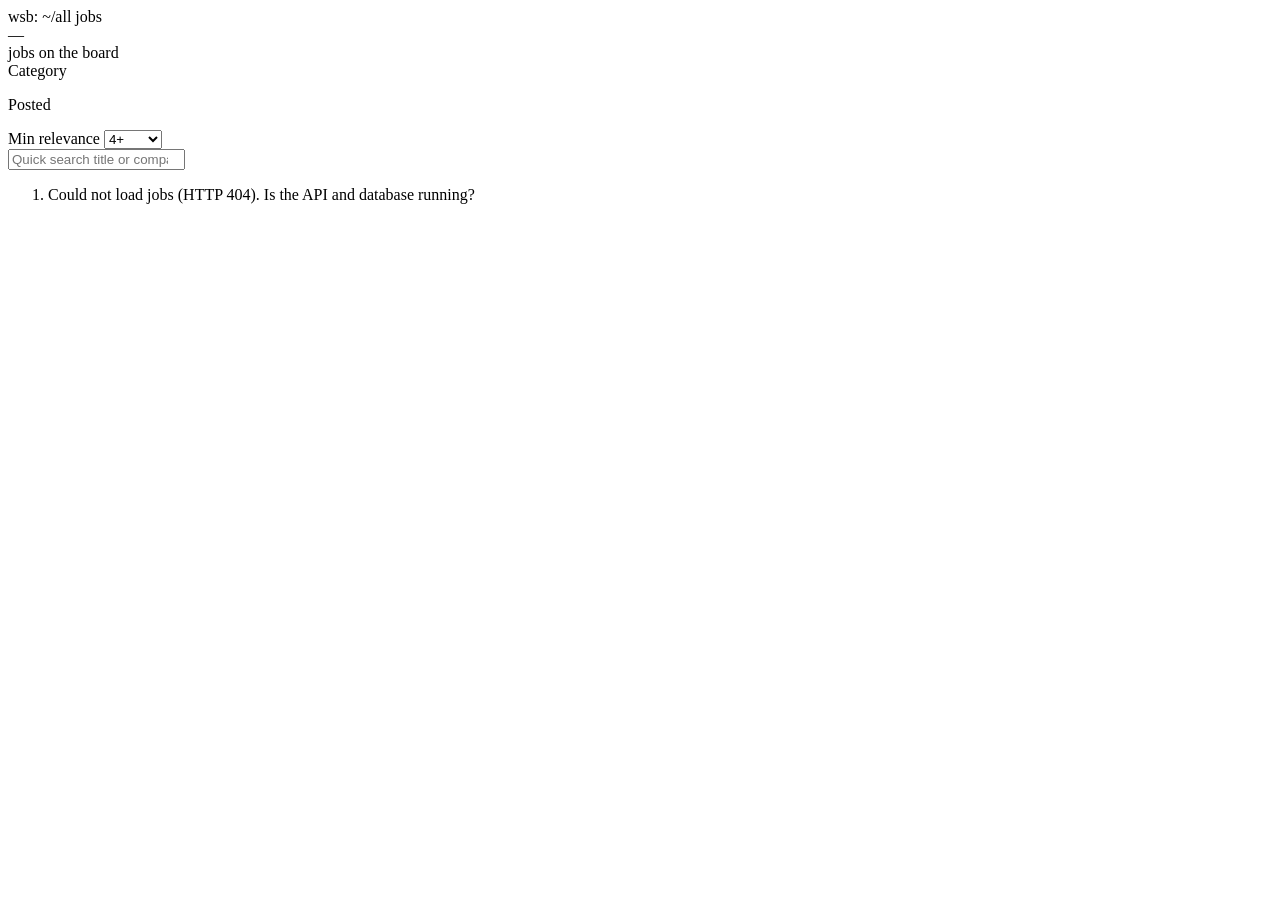
==== frontend/index.html @ 810e8086 "Add posted-date filter (today, yesterday, last 3/7/30 days) - /api/jobs takes posted=today|yesterday" ====
<!doctype html>
<html lang="en">
<head>
  <meta charset="utf-8">
  <meta name="viewport" content="width=device-width, initial-scale=1">
  <title>Werkstudent Board</title>
  <link rel="stylesheet" href="style.css">
</head>
<body>
  <header class="topbar">
    <span class="brand">wsb<span class="dim">:</span> <span class="path" id="path">~/all jobs</span></span>
  </header>

  <div class="layout">
    <aside class="sidebar">
      <div class="block">
        <div class="big" id="total">…</div>
        <div class="dim">jobs on the board</div>
      </div>

      <div class="block">
        <div class="label">Category</div>
        <ul class="cats" id="cats"></ul>
      </div>

      <div class="block">
        <div class="label">Posted</div>
        <ul class="cats" id="posted"></ul>
      </div>

      <div class="block">
        <label class="label" for="minrel">Min relevance</label>
        <select id="minrel">
          <option value="0">any</option>
          <option value="3">3+</option>
          <option value="4" selected>4+</option>
          <option value="5">5 only</option>
        </select>
      </div>
    </aside>

    <main class="main">
      <div class="panel-head">
        <input id="q" type="search" placeholder="Quick search title or company…" autocomplete="off">
        <span class="dim" id="count"></span>
      </div>
      <ol class="jobs" id="jobs"></ol>
      <button class="more" id="more" hidden>Load more</button>
    </main>
  </div>

  <script src="app.js"></script>
</body>
</html>
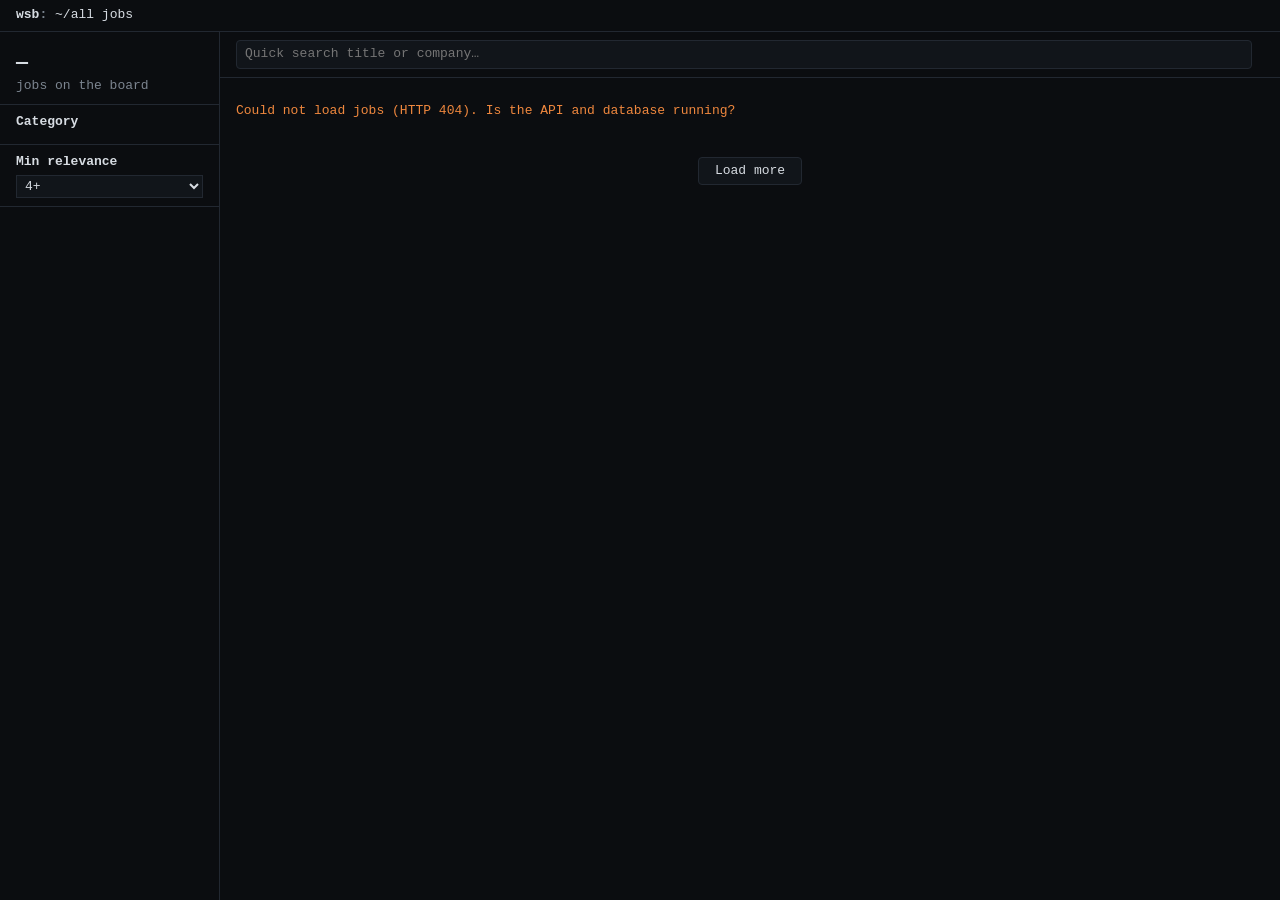
==== commit ea1863f6: "Add job board API and foorilla-style frontend - backend/app.py: FastAPI /api/jobs (filter, search, p" ====
--- a/frontend/index.html
+++ b/frontend/index.html
@@ -24,11 +24,6 @@
       </div>
 
       <div class="block">
-        <div class="label">Posted</div>
-        <ul class="cats" id="posted"></ul>
-      </div>
-
-      <div class="block">
         <label class="label" for="minrel">Min relevance</label>
         <select id="minrel">
           <option value="0">any</option>
--- a/frontend/style.css
+++ b/frontend/style.css
@@ -0,0 +1,106 @@
+:root {
+  --bg: #0b0d10;
+  --panel: #11151a;
+  --line: #222831;
+  --text: #d7dce2;
+  --dim: #7c8590;
+  --link: #e8edf2;
+  --accent: #e3b341;   /* tags, like foorilla's [MI] */
+  --green: #56d364;
+  --red: #f0883e;
+  --blue: #79c0ff;
+  --sel: #1f6feb;
+  --mono: ui-monospace, "SF Mono", Menlo, Consolas, "Liberation Mono", monospace;
+}
+
+* { box-sizing: border-box; }
+html, body { margin: 0; }
+body {
+  background: var(--bg);
+  color: var(--text);
+  font: 13px/1.45 var(--mono);
+}
+a { color: var(--link); text-decoration: none; }
+a:hover { text-decoration: underline; }
+.dim { color: var(--dim); }
+
+.topbar {
+  display: flex; justify-content: space-between; align-items: center;
+  padding: 6px 16px;
+  border-bottom: 1px solid var(--line);
+}
+.brand { font-weight: 700; }
+.path { font-weight: 400; }
+
+.layout {
+  display: grid;
+  grid-template-columns: 220px minmax(0, 1fr);
+  min-height: calc(100vh - 32px);
+}
+
+/* ---- sidebar ---- */
+.sidebar { border-right: 1px solid var(--line); padding: 8px 0; }
+.block { padding: 8px 16px; border-bottom: 1px solid var(--line); }
+.big { font-size: 20px; font-weight: 700; }
+.label { display: block; font-weight: 700; margin-bottom: 4px; }
+.cats { list-style: none; margin: 0; padding: 0; }
+.cats button {
+  all: unset; cursor: pointer;
+  display: flex; justify-content: space-between; width: 100%;
+  padding: 2px 4px; margin: 0 -4px;
+}
+.cats button:hover { background: var(--panel); }
+.cats button[aria-pressed="true"] { background: var(--sel); color: #fff; }
+.cats .n { color: var(--dim); }
+.cats button[aria-pressed="true"] .n { color: #dbe9ff; }
+select {
+  font: inherit; color: var(--text); background: var(--panel);
+  border: 1px solid var(--line); padding: 2px 4px; width: 100%;
+}
+
+/* ---- job list ---- */
+.main { min-width: 0; }
+.panel-head {
+  display: flex; gap: 12px; align-items: center;
+  padding: 8px 16px; border-bottom: 1px solid var(--line);
+  position: sticky; top: 0; background: var(--bg);
+}
+#q {
+  flex: 1; min-width: 0;
+  font: inherit; color: var(--text); background: var(--panel);
+  border: 1px solid var(--line); border-radius: 4px; padding: 4px 8px;
+}
+#q:focus { outline: 1px solid var(--sel); }
+
+.jobs { list-style: none; margin: 0; padding: 0; }
+.job { padding: 4px 16px; border-bottom: 1px solid var(--line); }
+.job:hover { background: var(--panel); }
+.row { display: flex; justify-content: space-between; gap: 12px; }
+.row > :first-child { min-width: 0; overflow: hidden; text-overflow: ellipsis; white-space: nowrap; }
+.row > :last-child { flex-shrink: 0; text-align: right; }
+.title { font-weight: 700; }
+.tag { color: var(--accent); }
+.tag.en { color: var(--green); }
+.tag.de { color: var(--red); }
+.tag.dim { color: var(--dim); }
+.company { color: var(--blue); }
+.rel { color: var(--accent); letter-spacing: -1px; }
+
+.empty, .error { padding: 24px 16px; color: var(--dim); }
+.error { color: var(--red); }
+
+.more {
+  display: block; margin: 12px auto; cursor: pointer;
+  font: inherit; color: var(--text); background: var(--panel);
+  border: 1px solid var(--line); border-radius: 4px; padding: 4px 16px;
+}
+.more:hover { border-color: var(--dim); }
+
+@media (max-width: 720px) {
+  .layout { grid-template-columns: 1fr; }
+  .sidebar { border-right: 0; border-bottom: 1px solid var(--line); display: flex; flex-wrap: wrap; }
+  .block { flex: 1 1 160px; border-bottom: 0; }
+  .row > :last-child { display: none; }  /* hide right column on phones */
+  .job .loc-mobile { display: inline; }
+}
+.loc-mobile { display: none; }
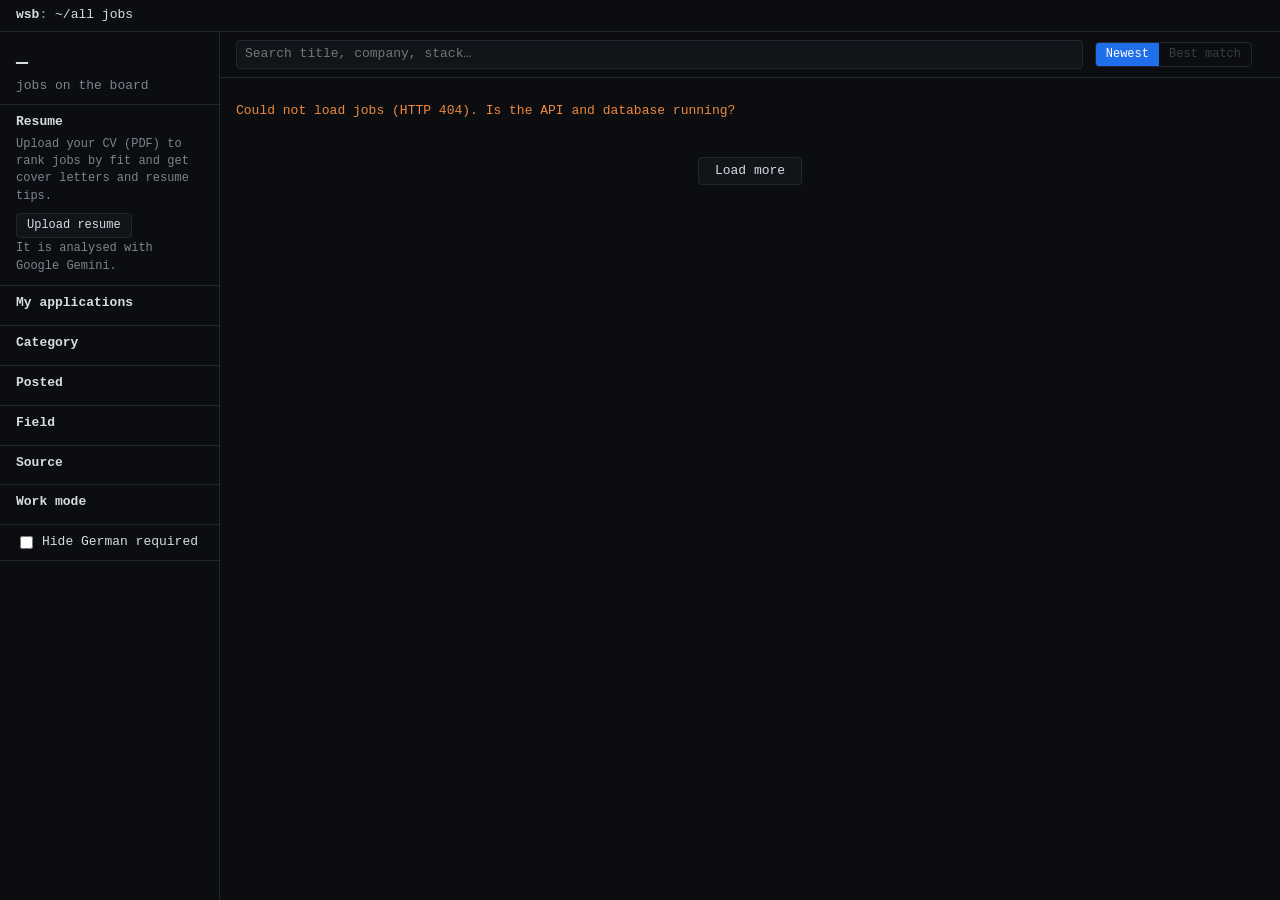
==== commit 4820f85d: "Add resume matching, cover letters, resume tips and an application tracker - upload a CV (PDF): Gemi" ====
--- a/frontend/index.html
+++ b/frontend/index.html
@@ -18,25 +18,54 @@
         <div class="dim">jobs on the board</div>
       </div>
 
-      <div class="block">
-        <div class="label">Category</div>
-        <ul class="cats" id="cats"></ul>
+      <div class="block" id="resume-block">
+        <div class="label">Resume</div>
+        <div id="resume"></div>
+        <input type="file" id="resume-file" accept=".pdf,.txt,.md" hidden>
       </div>
 
       <div class="block">
-        <label class="label" for="minrel">Min relevance</label>
-        <select id="minrel">
-          <option value="0">any</option>
-          <option value="3">3+</option>
-          <option value="4" selected>4+</option>
-          <option value="5">5 only</option>
-        </select>
+        <div class="label">My applications</div>
+        <ul class="cats" id="status"></ul>
+      </div>
+
+      <div class="block">
+        <div class="label">Category</div>
+        <ul class="cats" id="category"></ul>
+      </div>
+
+      <div class="block">
+        <div class="label">Posted</div>
+        <ul class="cats" id="posted"></ul>
+      </div>
+
+      <div class="block">
+        <div class="label">Field</div>
+        <ul class="cats" id="field"></ul>
+      </div>
+
+      <div class="block">
+        <div class="label">Source</div>
+        <ul class="cats" id="site"></ul>
+      </div>
+
+      <div class="block">
+        <div class="label">Work mode</div>
+        <ul class="cats" id="work_mode"></ul>
+      </div>
+
+      <div class="block">
+        <label class="check"><input type="checkbox" id="english"> Hide German required</label>
       </div>
     </aside>
 
     <main class="main">
       <div class="panel-head">
-        <input id="q" type="search" placeholder="Quick search title or company…" autocomplete="off">
+        <input id="q" type="search" placeholder="Search title, company, stack…" autocomplete="off">
+        <span class="sort" role="group" aria-label="Sort">
+          <button data-sort="newest" aria-pressed="true">Newest</button>
+          <button data-sort="match" aria-pressed="false" title="Upload your resume to rank jobs">Best match</button>
+        </span>
         <span class="dim" id="count"></span>
       </div>
       <ol class="jobs" id="jobs"></ol>
@@ -44,6 +73,15 @@
     </main>
   </div>
 
+  <div class="backdrop" id="backdrop" hidden></div>
+  <aside class="drawer" id="drawer" hidden aria-label="Job details">
+    <div class="drawer-head">
+      <span class="dim">~/job</span>
+      <button class="icon" id="drawer-close" aria-label="Close">✕</button>
+    </div>
+    <div class="drawer-body" id="drawer-body"></div>
+  </aside>
+
   <script src="app.js"></script>
 </body>
 </html>
--- a/frontend/style.css
+++ b/frontend/style.css
@@ -9,6 +9,7 @@
   --green: #56d364;
   --red: #f0883e;
   --blue: #79c0ff;
+  --purple: #d2a8ff;
   --sel: #1f6feb;
   --mono: ui-monospace, "SF Mono", Menlo, Consolas, "Liberation Mono", monospace;
 }
@@ -57,6 +58,7 @@
   font: inherit; color: var(--text); background: var(--panel);
   border: 1px solid var(--line); padding: 2px 4px; width: 100%;
 }
+.check { display: flex; gap: 6px; align-items: center; cursor: pointer; }
 
 /* ---- job list ---- */
 .main { min-width: 0; }
@@ -83,8 +85,20 @@
 .tag.en { color: var(--green); }
 .tag.de { color: var(--red); }
 .tag.dim { color: var(--dim); }
+.tag.mode { color: var(--purple); }
 .company { color: var(--blue); }
-.rel { color: var(--accent); letter-spacing: -1px; }
+.detail { font-size: 12px; }
+/* the detail line has a single child, which would otherwise also get the "last child: don't shrink" rule
+   and stretch the page to the full width of the summary */
+.row.detail > span { flex-shrink: 1; text-align: left; }
+.chip {
+  display: inline-block; margin-right: 4px; padding: 0 5px;
+  border: 1px solid var(--line); border-radius: 3px; color: var(--text);
+}
+
+/* application tracker */
+select.status { width: auto; padding: 0 2px; font-size: 12px; color: var(--dim); cursor: pointer; }
+select.status.on { color: #fff; border-color: var(--sel); background: var(--sel); }
 
 .empty, .error { padding: 24px 16px; color: var(--dim); }
 .error { color: var(--red); }
@@ -96,11 +110,78 @@
 }
 .more:hover { border-color: var(--dim); }
 
+/* ---- small shared bits ---- */
+.small { font-size: 12px; margin: 2px 0; }
+.error-text { color: var(--red); }
+.chips { margin: 4px 0; }
+.btn-row { display: inline-flex; flex-wrap: wrap; gap: 6px; align-items: center; margin-top: 6px; }
+.btn {
+  font: inherit; font-size: 12px; color: var(--text); background: var(--panel); cursor: pointer;
+  border: 1px solid var(--line); border-radius: 4px; padding: 3px 10px; text-decoration: none; display: inline-block;
+}
+.btn:hover:not(:disabled) { border-color: var(--dim); text-decoration: none; }
+.btn:disabled { opacity: .45; cursor: not-allowed; }
+.btn.primary { background: var(--sel); border-color: var(--sel); color: #fff; }
+.btn.ghost { background: none; }
+#resume .btn { margin-top: 6px; }
+
+/* match badge */
+.match { font-size: 12px; font-weight: 700; padding: 0 5px; border-radius: 3px; }
+.match.hi { color: #0b0d10; background: var(--green); }
+.match.mid { color: #0b0d10; background: var(--accent); }
+.match.lo { color: var(--dim); border: 1px solid var(--line); }
+.ext { color: var(--dim); margin-left: 4px; }
+
+/* sort toggle */
+.sort { display: inline-flex; border: 1px solid var(--line); border-radius: 4px; overflow: hidden; flex-shrink: 0; }
+.sort button { all: unset; cursor: pointer; padding: 3px 10px; font-size: 12px; color: var(--dim); }
+.sort button[aria-pressed="true"] { background: var(--sel); color: #fff; }
+.sort button:disabled { opacity: .4; cursor: not-allowed; }
+
+/* ---- detail panel ---- */
+.backdrop { position: fixed; inset: 0; background: rgba(0, 0, 0, .5); z-index: 10; }
+.drawer {
+  position: fixed; top: 0; right: 0; bottom: 0; width: min(720px, 100%); z-index: 11;
+  background: var(--bg); border-left: 1px solid var(--line); display: flex; flex-direction: column;
+}
+.drawer[hidden], .backdrop[hidden] { display: none; }
+body.drawer-open { overflow: hidden; }
+.drawer-head {
+  display: flex; justify-content: space-between; align-items: center;
+  padding: 6px 16px; border-bottom: 1px solid var(--line);
+}
+.icon { all: unset; cursor: pointer; color: var(--dim); padding: 2px 6px; }
+.icon:hover { color: var(--text); }
+.drawer-body { overflow-y: auto; padding: 12px 16px 32px; }
+.d-title { font-size: 16px; margin: 0 0 6px; }
+.d-meta { margin-bottom: 8px; }
+.d-actions { display: flex; flex-wrap: wrap; gap: 8px; align-items: center; margin: 8px 0; }
+.d-actions select.status { font-size: 12px; padding: 3px 4px; }
+.d-summary { margin: 8px 0; }
+.d-section { border-top: 1px solid var(--line); margin-top: 14px; padding-top: 10px; }
+.d-section-head { display: flex; justify-content: space-between; align-items: center; gap: 8px; flex-wrap: wrap; }
+.d-section h3 { font-size: 13px; margin: 0; display: inline; }
+.d-section select { width: auto; font-size: 12px; }
+details.d-section summary { cursor: pointer; }
+.d-desc { white-space: pre-wrap; color: var(--text); margin-top: 8px; font-size: 12px; line-height: 1.55; }
+#cl-text {
+  width: 100%; margin-top: 8px; font: 12px/1.55 var(--mono); color: var(--text);
+  background: var(--panel); border: 1px solid var(--line); border-radius: 4px; padding: 8px; resize: vertical;
+}
+.t-level { display: inline-block; font-weight: 700; margin-top: 8px; padding: 0 6px; border-radius: 3px; color: #0b0d10; }
+.t-level.strong { background: var(--green); }
+.t-level.good { background: #9be9a8; }
+.t-level.partial { background: var(--accent); }
+.t-level.weak { background: var(--red); }
+.t-block { margin: 8px 0; }
+.t-title { font-weight: 700; }
+.t-block ul { margin: 2px 0; padding-left: 18px; }
+
 @media (max-width: 720px) {
   .layout { grid-template-columns: 1fr; }
   .sidebar { border-right: 0; border-bottom: 1px solid var(--line); display: flex; flex-wrap: wrap; }
   .block { flex: 1 1 160px; border-bottom: 0; }
-  .row > :last-child { display: none; }  /* hide right column on phones */
-  .job .loc-mobile { display: inline; }
+  /* phones: let rows wrap instead of truncating, so the status menu stays reachable */
+  .row { flex-wrap: wrap; gap: 4px 12px; }
+  .row > :first-child { white-space: normal; }
 }
-.loc-mobile { display: none; }
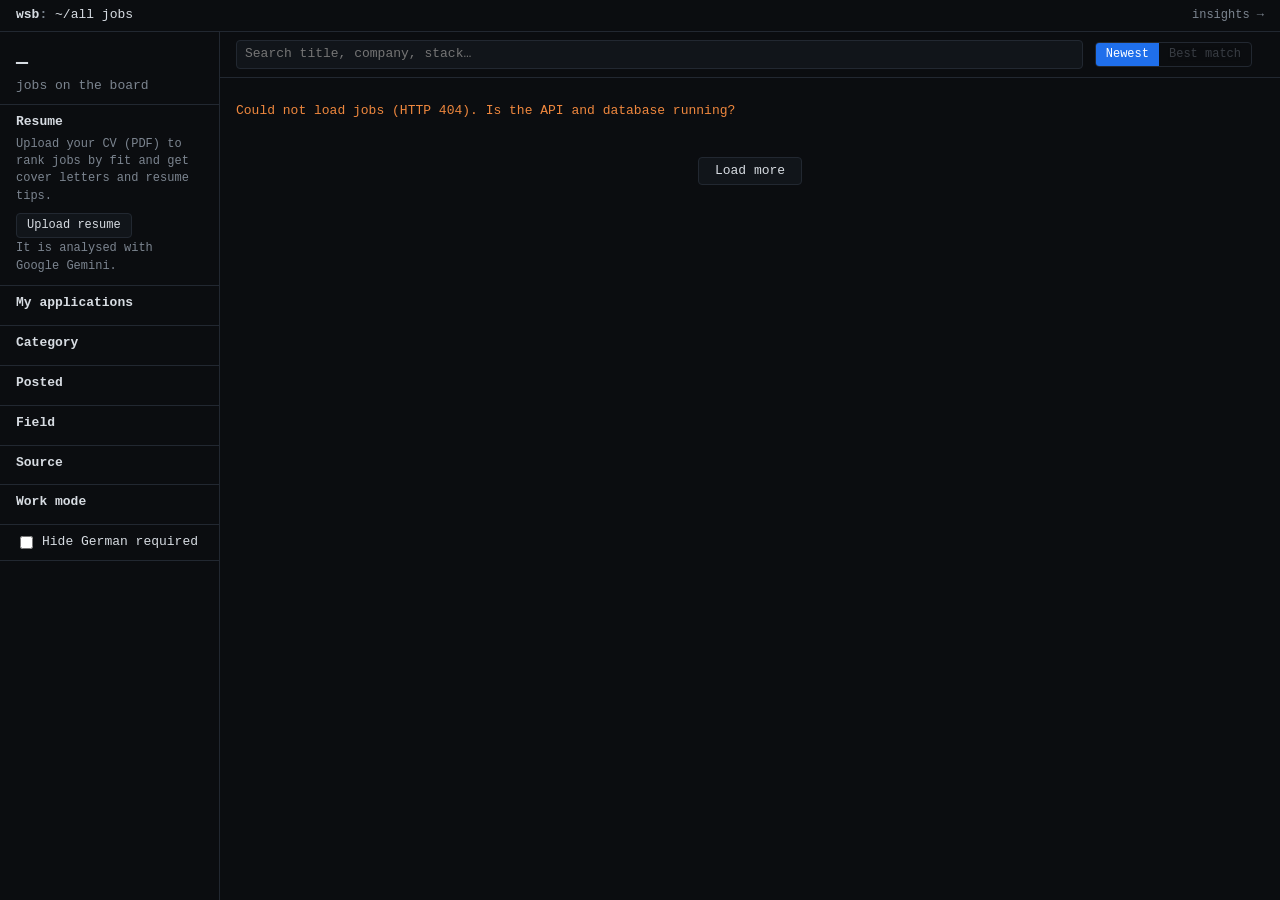
==== commit 30caec10: "Add dbt analytics, insights page, Jooble, and fix StepStone - analytics/: dbt project with staging, " ====
--- a/frontend/index.html
+++ b/frontend/index.html
@@ -9,6 +9,7 @@
 <body>
   <header class="topbar">
     <span class="brand">wsb<span class="dim">:</span> <span class="path" id="path">~/all jobs</span></span>
+    <a class="toplink" href="insights.html">insights →</a>
   </header>
 
   <div class="layout">
--- a/frontend/style.css
+++ b/frontend/style.css
@@ -32,6 +32,8 @@
 }
 .brand { font-weight: 700; }
 .path { font-weight: 400; }
+.toplink { color: var(--dim); text-decoration: none; font-size: 12px; }
+.toplink:hover { color: var(--link); }
 
 .layout {
   display: grid;
@@ -177,6 +179,9 @@
 .t-title { font-weight: 700; }
 .t-block ul { margin: 2px 0; padding-left: 18px; }
 
+/* read-only demo: hide everything that writes or calls the LLM */
+body.demo select.status, body.demo .d-section:not(details), body.demo .sort { display: none; }
+
 @media (max-width: 720px) {
   .layout { grid-template-columns: 1fr; }
   .sidebar { border-right: 0; border-bottom: 1px solid var(--line); display: flex; flex-wrap: wrap; }
